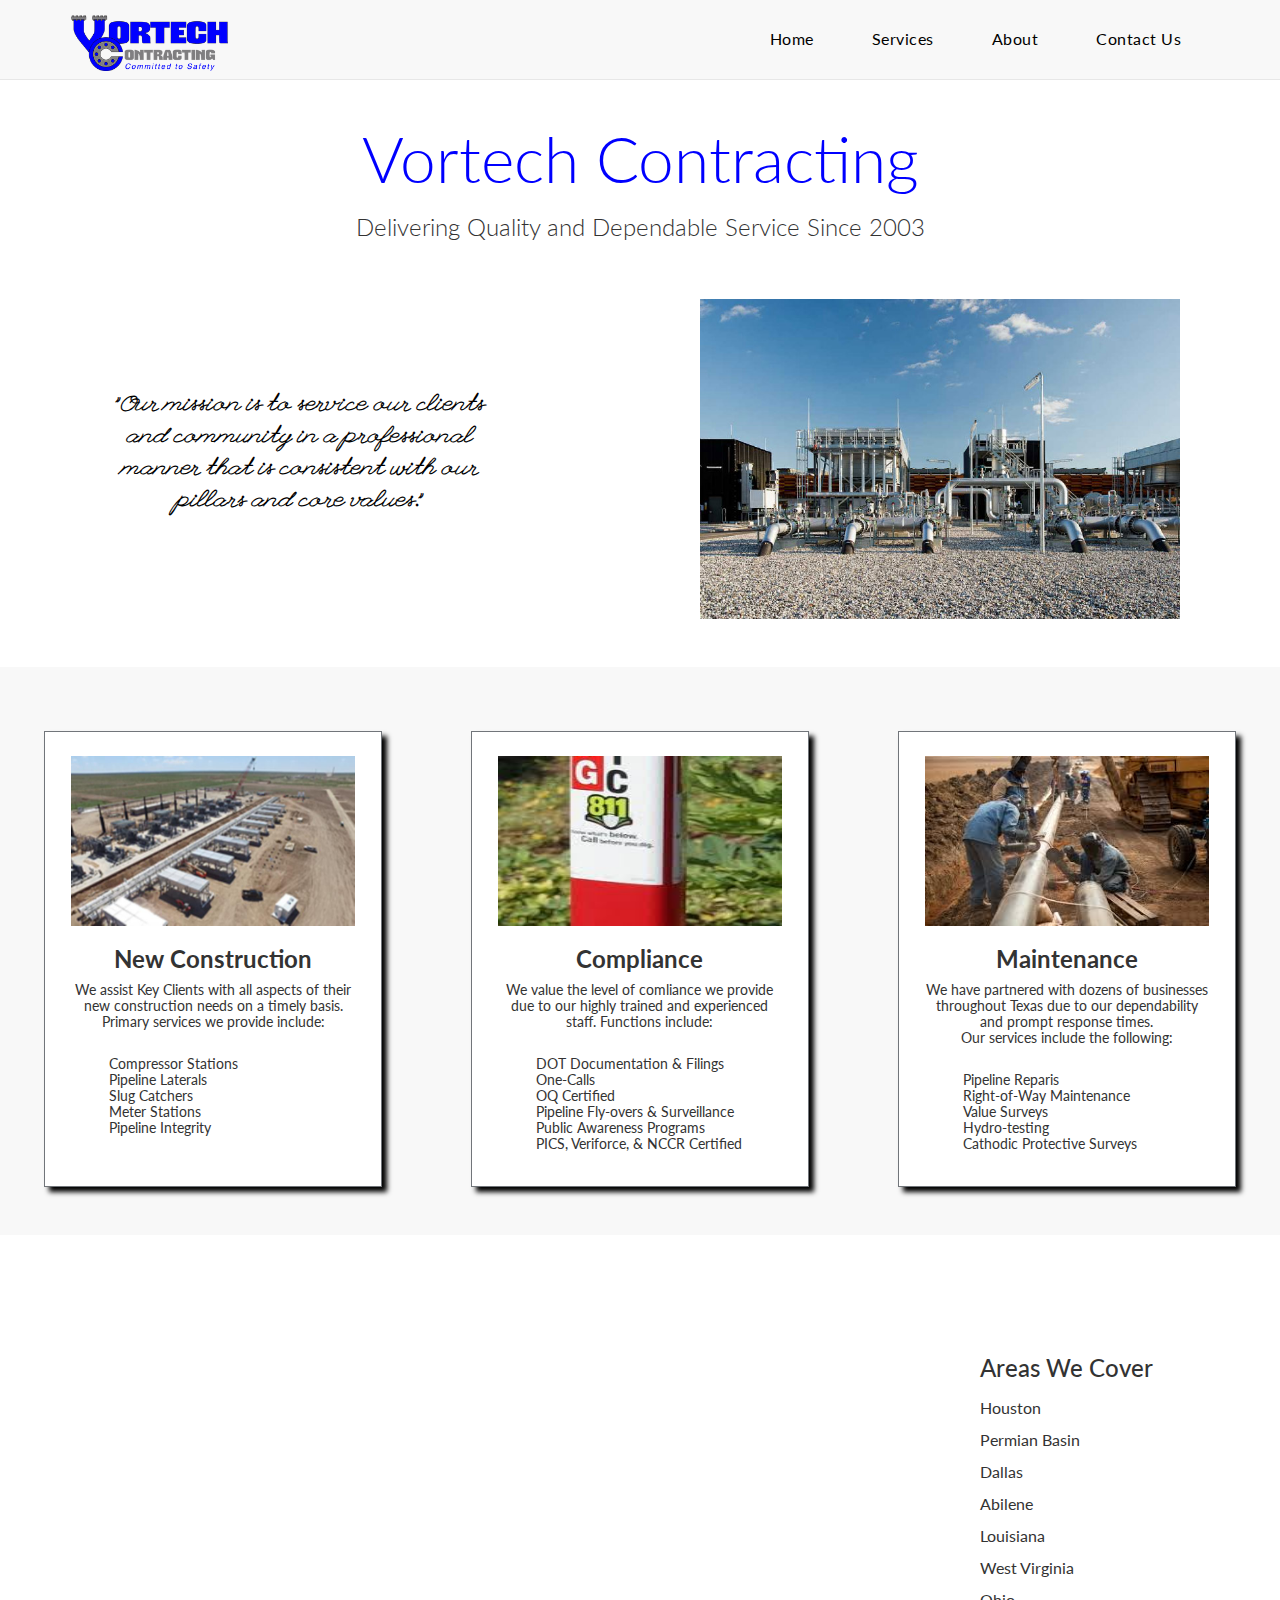
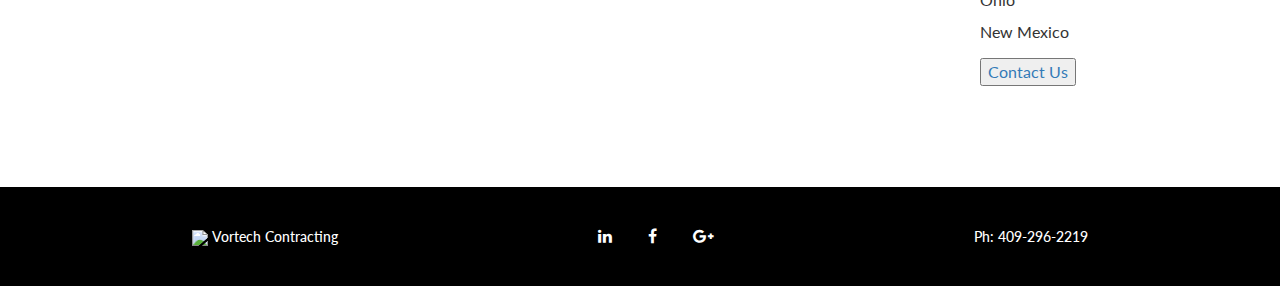
==== index.html @ 9f8675ac "finished footer" ====
<!DOCTYPE html>
<html>
  <head>
    <link href="https://fonts.googleapis.com/css?family=Lato:300,400" rel="stylesheet">
    <link href="https://fonts.googleapis.com/css?family=League+Script" rel="stylesheet">
    <link rel="stylesheet" href="./resources/font-awesome/css/font-awesome.min.css">
    <link rel="stylesheet" href="https://maxcdn.bootstrapcdn.com/bootstrap/3.3.7/css/bootstrap.min.css" integrity="sha384-BVYiiSIFeK1dGmJRAkycuHAHRg32OmUcww7on3RYdg4Va+PmSTsz/K68vbdEjh4u" crossorigin="anonymous">
    <link href="./resources/style.css" type="text/css" rel="stylesheet">
    <meta charset="utf-8">
    <title>Vortech Contracting</title>
  </head>
  <body>
    <nav class="navbar navbar-default navbar-fixed-top">
        <div class="container">
        <div class="navbar-header">
          <a class="navbar-brand" href="index.html">
            <img alt="Brand" src="./resources/Vortech.png">
          </a>
        </div>
        <ul class="nav navbar-nav pull-right">
          <li><a href="index.html">Home</a></li>
          <li><a href="services.html">Services</a></li>
          <li><a href="about.html">About</a></li>
          <li><a href="contact.html">Contact Us</a></li>

        </ul>
      </div>
    </nav>
    <section>
      <div class="container-fluid">
        <div class="mission-statement">
          <div class="mission">
            <h1>Vortech Contracting</h1>
        </div>
        <div class="since2003">
          <h3>Delivering Quality and Dependable Service Since 2003</h3>
        </div>
        </div>
      </div>
    </section>
    <section>
      <div class="main-photo">
        <div class="passion">
          <p>"Our mission is to service our clients and community in a professional manner that is consistent with our pillars and core values." <p>
      </div>
      <div>
        <img class="img-responsive" src="./resources/comp-sta5.png">
      </div>
      </div>
    </section>
    <section>
      <div class="vortech-services">
        <div class="construction service">
          <img class="center-block" src="./resources/comp-sta3.png">
          <h3>New Construction</h3>
          <p>We assist Key Clients with all aspects of their new construction needs on a timely basis. Primary services we provide include:</p>
          <ul>
            <li>Compressor Stations</li>
            <li>Pipeline Laterals</li>
            <li>Slug Catchers</li>
            <li>Meter Stations</li>
            <li>Pipeline Integrity</li>
          </ul>
        </div>
        <div class="compliance service">
          <img class="center-block" src="./resources/onecall2.png">
          <h3>Compliance</h3>
          <p>We value the level of comliance we provide due to our highly trained and experienced staff. Functions include:</p>
          <ul>
            <li>DOT Documentation & Filings</li>
            <li>One-Calls</li>
            <li>OQ Certified</li>
            <li>Pipeline Fly-overs & Surveillance</li>
            <li>Public Awareness Programs</li>
            <li>PICS, Veriforce, & NCCR Certified</li>
          </ul>
        </div>
        <div class="maintenance service">
          <img class="center-block" src="./resources/maintenance.png">
          <h3>Maintenance</h3>
          <p>We have partnered with dozens of businesses throughout Texas due to our dependability and prompt response times.<br> Our services include the following:</br></p>
          <ul>
            <li>Pipeline Reparis</li>
            <li>Right-of-Way Maintenance</li>
            <li>Value Surveys</li>
            <li>Hydro-testing</li>
            <li>Cathodic Protective Surveys</li>
          </ul>
        </div>
      </div>
    </section>
    <section>
      <div class="locations">
        <div class="iframe">
          <iframe src="https://www.google.com/maps/embed?pb=!1m18!1m12!1m3!1d3460.3535397711603!2d-94.3113015844351!3d29.85407638195206!2m3!1f0!2f0!3f0!3m2!1i1024!2i768!4f13.1!3m3!1m2!1s0x863edbd3975dce43%3A0xa893e57a7d023463!2sVector+Contracting+Inc!5e0!3m2!1sen!2sus!4v1493042987316" width="600" height="450" frameborder="0" style="border:0" allowfullscreen></iframe>
        </div>
        <div class="areas-covered">
          <h3>Areas We Cover</h3>
          <ul>
            <li>Houston</li>
            <li>Permian Basin</li>
            <li>Dallas</li>
            <li>Abilene</li>
            <li>Louisiana</li>
            <li>West Virginia</li>
            <li>Ohio</li>
            <li>New Mexico</li>
          </ul>
          <a href="contact.html"><button>
            Contact Us
          </button></a>
        </div>
        <!--<div class="business-hours">
          <h3>Business Hours</h3>
          <h5>Monday</h5>
          <h6>7:30AM - 6:00PM</h6>
          <h5>Tuesday</h5>
          <h6>7:30AM - 6:00PM</h6>
          <h5>Wednesday</h5>
          <h6>7:30AM - 6:00PM</h6>
          <h5>Thursday</h5>
          <h6>7:30AM - 6:00PM</h6>
          <h5>Friday</h5>
          <h6>7:30AM - 6:00PM</h6>
        </div>-->
      </div>
    </section>
    <footer>
      <div class="container">
        <div class="footer">
          <div class="footer-logo">
              <a href="index.html"><img src="./resources/vortech-logo.png"></a>
              <h5>Vortech Contracting</h5>
          </div>
          <div class="follow-us">
              <a href="#"><i class="fa fa-linkedin" aria-hidden="true"></i></a>
              <a href="#"><i class="fa fa-facebook" aria-hidden="true"></i></a>
              <a href="#"><i class="fa fa-google-plus" aria-hidden="true"></i></a>
          </div>
          <div class="address">
              <h5>Ph: 409-296-2219</h5>
          </div>
        </div>
      </div>
    </footer>
  </body>
</html>
---- resources/style.css ----
/* GLOBAL STYLING */

html, body{
  font-size: 16px;
  font-family: 'Lato', sans-serif;
}

.container-fluid{
  margin: 0;
  padding: 0;
}


/* BRANDING & NAVBAR SECTION */

.navbar-brand img{
  height: 3.5rem;
}

.navbar-default{
  height: 5rem;
}

.navbar .nav li{
  margin: .875rem .875rem;
  letter-spacing: 0.03rem;
  font-weight: 400;
}

.navbar .nav li a{
  color: #000;
}

.navbar .nav li a:hover{
  color: #fff;
  border-radius: 3px;
  background-color: #0000FF;
  transition: 700ms;
}


/* MISSION STATEMENT QUOTE */

.mission-statement{
  background-color: #FFF;
  margin-top: 5rem;
}

.since2003 h3{
  text-align: center;
  font-weight: 300;
}

.mission{
  padding: 1.5rem 0 0 0;
}

.mission h1{
  color: #0000FF;;
  text-align: center;
  font-size: 4rem;
  font-weight: 300;
}

.passion{
  max-width: 25rem;
  max-height: 25rem;
  /*background: rgba(0, 0, 0, .1)*/
}

.passion p{
  font-size: 1.5rem;
  color: black;
  font-weight: bold;
  text-align: center;
  line-height: 2rem;
  font-family: 'League Script', cursive;
}

/* MAIN PHOTO SECTION*/

.main-photo{
  display: flex;
  flex-wrap: wrap;
  justify-content: space-around;
  align-items: center;
  background-color: #FFF;
  padding: 3rem 0;
}

.main-photo img{
  max-width: 30rem;
}



/* SERVICES SECTION */

.vortech-services{
  display: flex;
  justify-content: space-around;
  flex-wrap: wrap;
  padding: 3rem 0;
  background-color: #F8F8F8;
}

.vortech-services ul{
  padding-top: 1rem;
}

.vortech-services li{
  list-style: none;
  text-align: left;
  font-size: 0.875rem;
  line-height: 1rem;
}

.vortech-services img{
  width: 284px;
  height: 170px;
}

.service{
  padding: 1.5rem;
  border: 1px solid #71757a;
  margin-top: 1rem;
  box-shadow: 5px 5px 5px #000;
  background-color: #fff;
}

.service h3{
  text-align: center;
  font-weight: bold;
}

.service p{
  text-align: center;
  font-size: 0.875rem;
  max-width: 18rem;
  line-height: 1rem;
}


/* Locations Section */

.locations{
  background-color: #FFF;
  padding: 3rem 0;
  display: flex;
  flex-wrap: wrap;
  justify-content: space-around;
  align-items: center;
}

.locations ul{
  list-style: none;
  line-height: 2rem;
  text-align: left;
  padding: 0;
}

.locations iframe{
  /*pointer-events: none;*/
  max-width: 100%;
}


/* FOOTER SECTION */

footer{
  background-color: #000;
  color: #FFF;
}

.footer{
  display: flex;
  justify-content: space-around;
  align-items: baseline;
  flex-wrap: wrap;
  padding: 2rem 0;
}

.footer h5{
  display: inline-block;
}

.follow-us a{
  padding: 0 1rem;
}

.footer img{
  max-width: 2rem;
}

.footer i:hover{
  color: #0000FF;
  transition: 800ms;
}

i{
  color: #FFF;
}
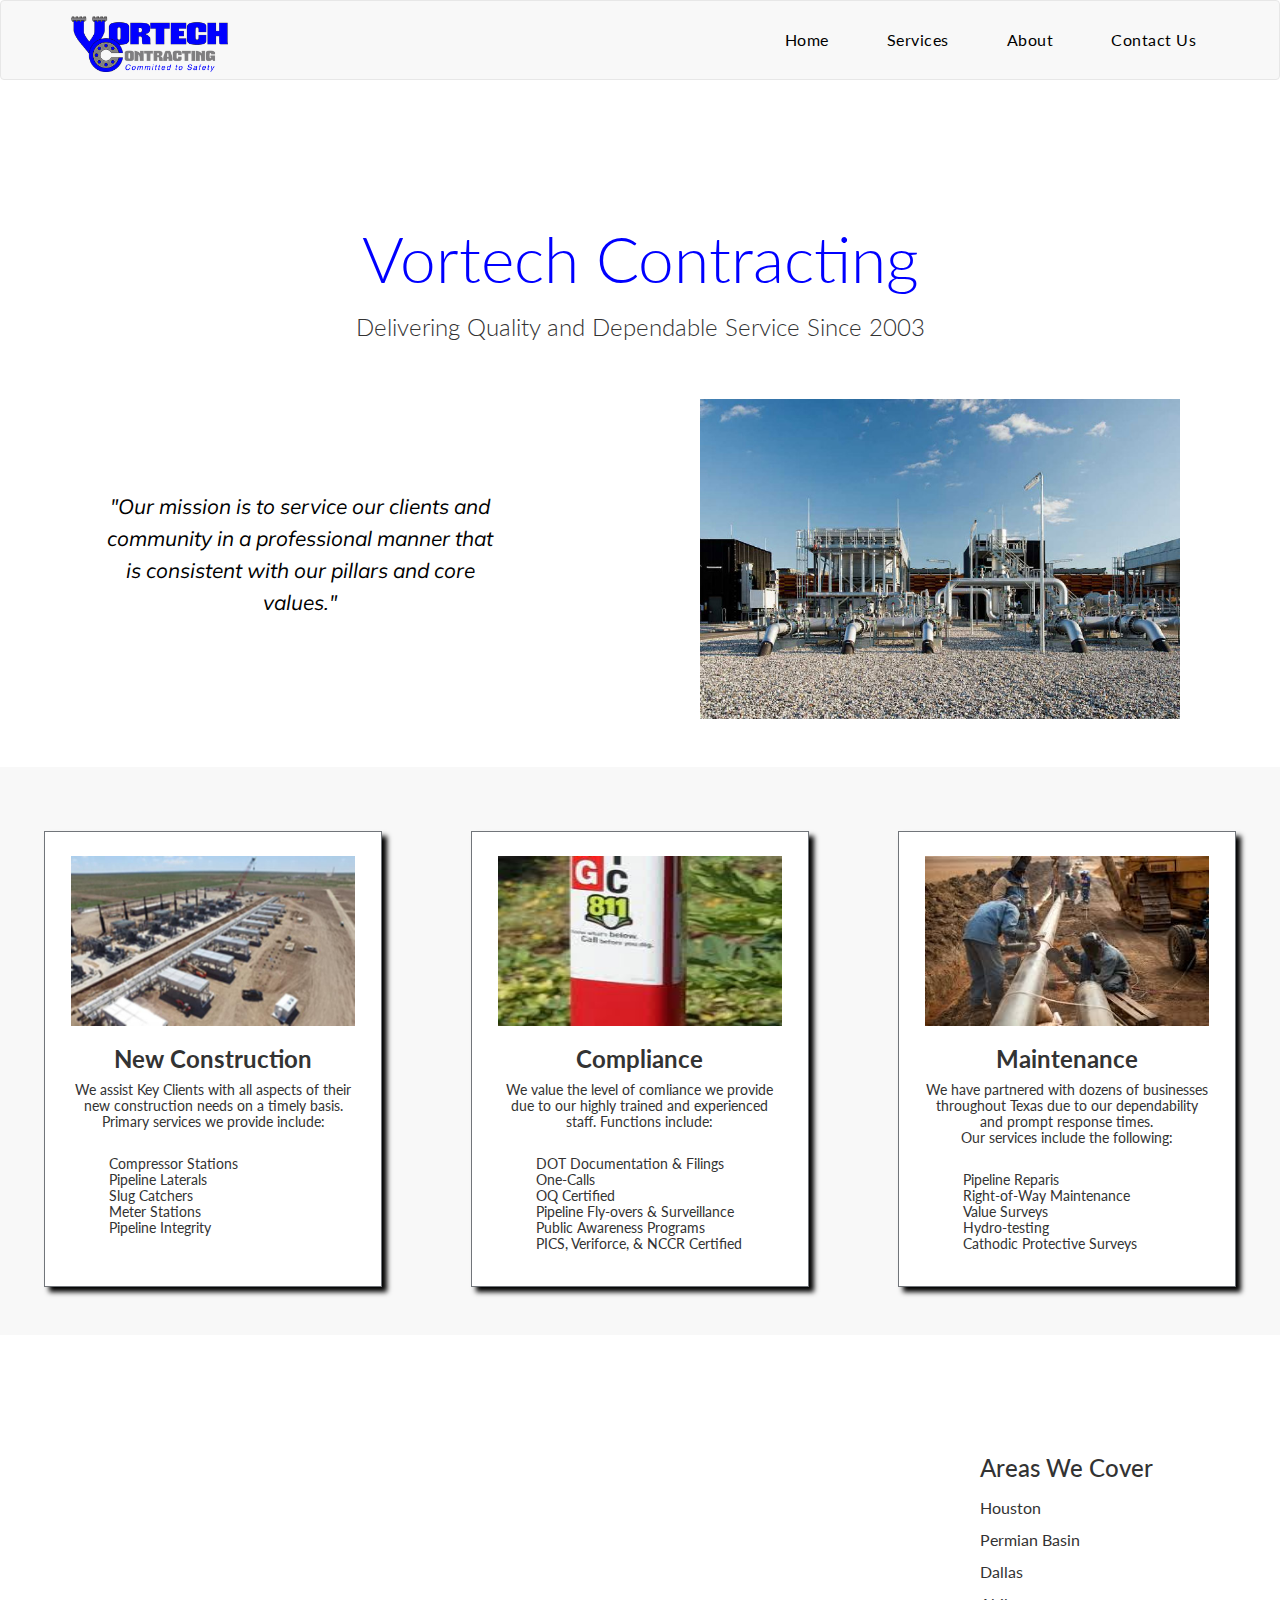
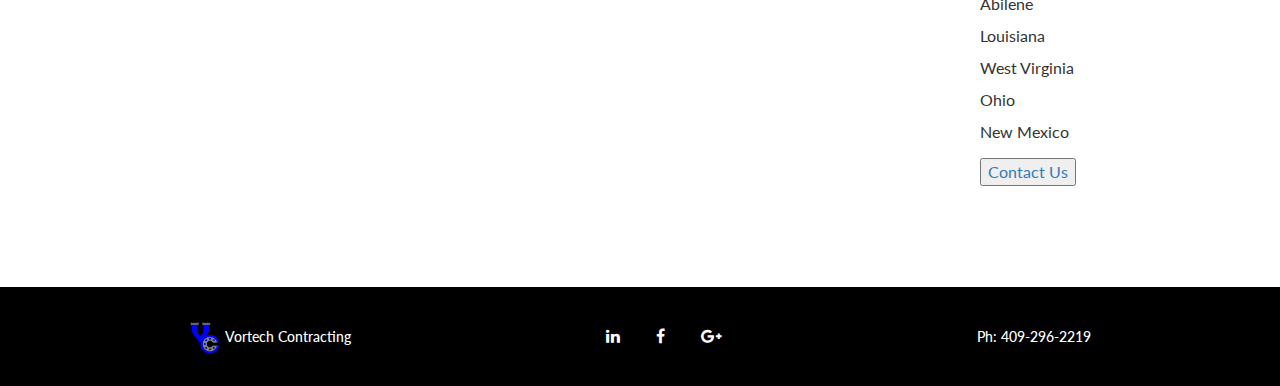
==== commit ef4826b4: "web responsive feature for menu bar has been added" ====
--- a/index.html
+++ b/index.html
@@ -2,7 +2,7 @@
 <html>
   <head>
     <link href="https://fonts.googleapis.com/css?family=Lato:300,400" rel="stylesheet">
-    <link href="https://fonts.googleapis.com/css?family=League+Script" rel="stylesheet">
+    <link href="https://fonts.googleapis.com/css?family=Muli:200i" rel="stylesheet">
     <link rel="stylesheet" href="./resources/font-awesome/css/font-awesome.min.css">
     <link rel="stylesheet" href="https://maxcdn.bootstrapcdn.com/bootstrap/3.3.7/css/bootstrap.min.css" integrity="sha384-BVYiiSIFeK1dGmJRAkycuHAHRg32OmUcww7on3RYdg4Va+PmSTsz/K68vbdEjh4u" crossorigin="anonymous">
     <link href="./resources/style.css" type="text/css" rel="stylesheet">
@@ -10,22 +10,21 @@
     <title>Vortech Contracting</title>
   </head>
   <body>
-    <nav class="navbar navbar-default navbar-fixed-top">
+    <nav class="navbar navbar-default">
         <div class="container">
         <div class="navbar-header">
           <a class="navbar-brand" href="index.html">
             <img alt="Brand" src="./resources/Vortech.png">
           </a>
         </div>
-        <ul class="nav navbar-nav pull-right">
-          <li><a href="index.html">Home</a></li>
-          <li><a href="services.html">Services</a></li>
-          <li><a href="about.html">About</a></li>
-          <li><a href="contact.html">Contact Us</a></li>
-
-        </ul>
-      </div>
-    </nav>
+          <ul class="nav navbar-nav navbar-right">
+            <li><a href="index.html">Home</a></li>
+            <li><a href="services.html">Services</a></li>
+            <li><a href="about.html">About</a></li>
+            <li><a href="contact.html">Contact Us</a></li>
+          </ul>
+        </div>
+      </nav>
     <section>
       <div class="container-fluid">
         <div class="mission-statement">
@@ -129,7 +128,7 @@
       <div class="container">
         <div class="footer">
           <div class="footer-logo">
-              <a href="index.html"><img src="./resources/vortech-logo.png"></a>
+              <a href="index.html"><img src="./resources/Vortech-logo.png"></a>
               <h5>Vortech Contracting</h5>
           </div>
           <div class="follow-us">
--- a/resources/style.css
+++ b/resources/style.css
@@ -1,5 +1,6 @@
 
 /* GLOBAL STYLING */
+
 
 html, body{
   font-size: 16px;
@@ -70,12 +71,12 @@
 }
 
 .passion p{
-  font-size: 1.5rem;
+  font-size: 1.3rem;
   color: black;
-  font-weight: bold;
+  font-style: italic;
   text-align: center;
   line-height: 2rem;
-  font-family: 'League Script', cursive;
+  font-family: 'Muli', sans-serif;
 }
 
 /* MAIN PHOTO SECTION*/
@@ -201,3 +202,16 @@
 i{
   color: #FFF;
 }
+
+/* Media Queries */
+
+@media only screen and (max-width: 765px) {
+
+.navbar ul{
+  text-align: center;
+  padding-top: 1.5rem;
+}
+
+.mission{
+  padding-top: 7rem;
+}
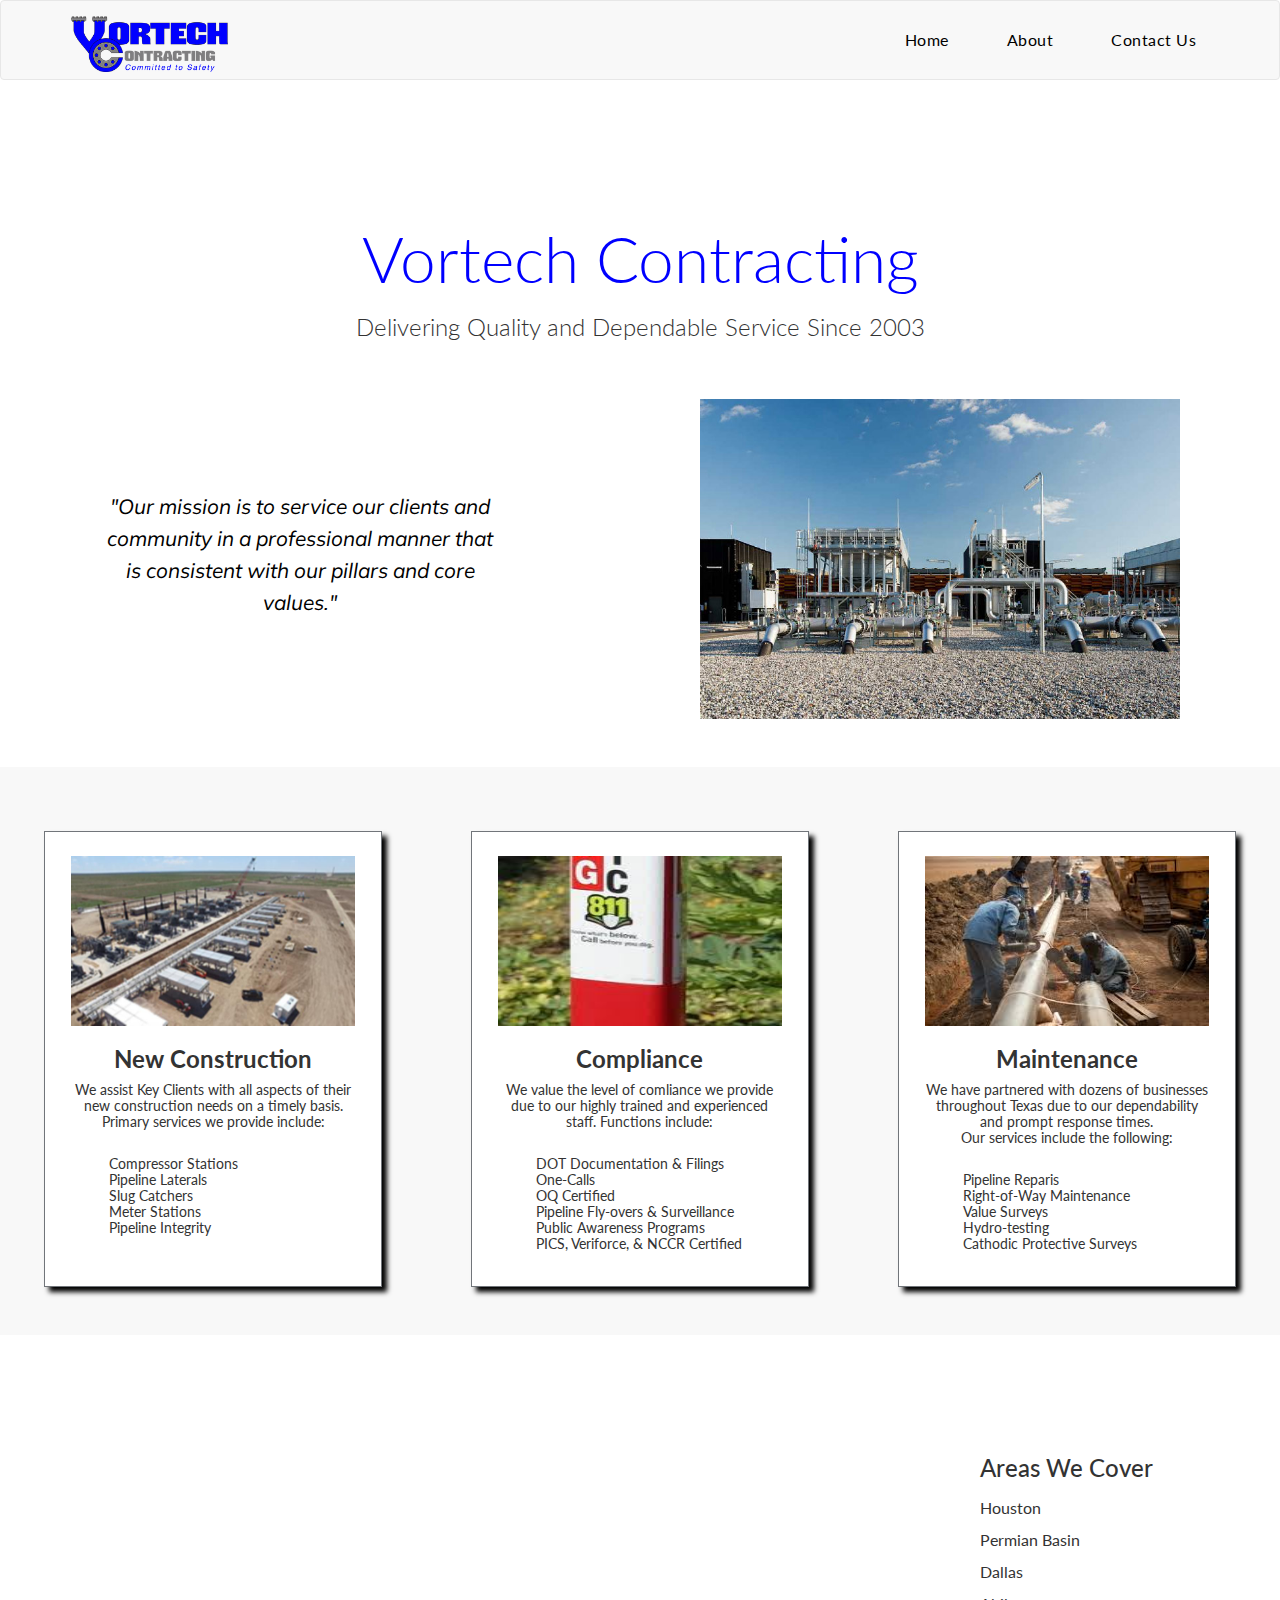
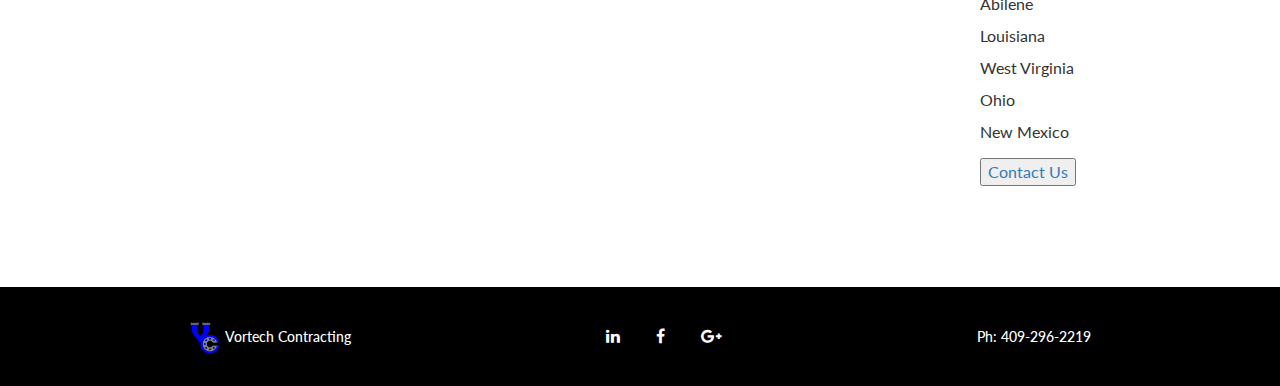
==== commit c71fc261: "added about page, need to center button on smaller screen, add media queries" ====
--- a/index.html
+++ b/index.html
@@ -5,7 +5,8 @@
     <link href="https://fonts.googleapis.com/css?family=Muli:200i" rel="stylesheet">
     <link rel="stylesheet" href="./resources/font-awesome/css/font-awesome.min.css">
     <link rel="stylesheet" href="https://maxcdn.bootstrapcdn.com/bootstrap/3.3.7/css/bootstrap.min.css" integrity="sha384-BVYiiSIFeK1dGmJRAkycuHAHRg32OmUcww7on3RYdg4Va+PmSTsz/K68vbdEjh4u" crossorigin="anonymous">
-    <link href="./resources/style.css" type="text/css" rel="stylesheet">
+    <meta name="viewport" content="width=device-width, initial-scale=1">
+    <link href="style.css" type="text/css" rel="stylesheet">
     <meta charset="utf-8">
     <title>Vortech Contracting</title>
   </head>
@@ -19,7 +20,6 @@
         </div>
           <ul class="nav navbar-nav navbar-right">
             <li><a href="index.html">Home</a></li>
-            <li><a href="services.html">Services</a></li>
             <li><a href="about.html">About</a></li>
             <li><a href="contact.html">Contact Us</a></li>
           </ul>
@@ -109,19 +109,6 @@
             Contact Us
           </button></a>
         </div>
-        <!--<div class="business-hours">
-          <h3>Business Hours</h3>
-          <h5>Monday</h5>
-          <h6>7:30AM - 6:00PM</h6>
-          <h5>Tuesday</h5>
-          <h6>7:30AM - 6:00PM</h6>
-          <h5>Wednesday</h5>
-          <h6>7:30AM - 6:00PM</h6>
-          <h5>Thursday</h5>
-          <h6>7:30AM - 6:00PM</h6>
-          <h5>Friday</h5>
-          <h6>7:30AM - 6:00PM</h6>
-        </div>-->
       </div>
     </section>
     <footer>
--- a/style.css
+++ b/style.css
@@ -0,0 +1,285 @@
+
+/* GLOBAL STYLING */
+
+
+html, body{
+  font-size: 16px;
+  font-family: 'Lato', sans-serif;
+  height: 100%;
+}
+
+.container-fluid{
+  margin: 0;
+  padding: 0;
+}
+
+
+/* BRANDING & NAVBAR SECTION */
+
+.navbar-brand img{
+  height: 3.5rem;
+}
+
+.navbar-default{
+  height: 5rem;
+}
+
+.navbar .nav li{
+  margin: .875rem .875rem;
+  letter-spacing: 0.03rem;
+  font-weight: 400;
+}
+
+.navbar .nav li a{
+  color: #000;
+}
+
+.navbar .nav li a:hover{
+  color: #fff;
+  border-radius: 3px;
+  background-color: #0000FF;
+  transition: 700ms;
+}
+
+
+/* MISSION STATEMENT QUOTE */
+
+.mission-statement{
+  background-color: #FFF;
+  margin-top: 5rem;
+}
+
+.since2003 h3{
+  text-align: center;
+  font-weight: 300;
+}
+
+.mission{
+  padding: 1.5rem 0 0 0;
+}
+
+.mission h1{
+  color: #0000FF;;
+  text-align: center;
+  font-size: 4rem;
+  font-weight: 300;
+}
+
+.passion{
+  max-width: 25rem;
+  max-height: 25rem;
+  /*background: rgba(0, 0, 0, .1)*/
+}
+
+.passion p{
+  font-size: 1.3rem;
+  color: black;
+  font-style: italic;
+  text-align: center;
+  line-height: 2rem;
+  font-family: 'Muli', sans-serif;
+}
+
+/* MAIN PHOTO SECTION*/
+
+.main-photo{
+  display: flex;
+  flex-wrap: wrap;
+  justify-content: space-around;
+  align-items: center;
+  background-color: #FFF;
+  padding: 3rem 0;
+}
+
+.main-photo img{
+  max-width: 30rem;
+}
+
+
+
+/* SERVICES SECTION */
+
+.vortech-services{
+  display: flex;
+  justify-content: space-around;
+  flex-wrap: wrap;
+  padding: 3rem 0;
+  background-color: #F8F8F8;
+}
+
+.vortech-services ul{
+  padding-top: 1rem;
+}
+
+.vortech-services li{
+  list-style: none;
+  text-align: left;
+  font-size: 0.875rem;
+  line-height: 1rem;
+}
+
+.vortech-services img{
+  width: 284px;
+  height: 170px;
+}
+
+.service{
+  padding: 1.5rem;
+  border: 1px solid #71757a;
+  margin-top: 1rem;
+  box-shadow: 5px 5px 5px #000;
+  background-color: #fff;
+}
+
+.service h3{
+  text-align: center;
+  font-weight: bold;
+}
+
+.service p{
+  text-align: center;
+  font-size: 0.875rem;
+  max-width: 18rem;
+  line-height: 1rem;
+}
+
+
+/* Locations Section */
+
+.locations{
+  background-color: #FFF;
+  padding: 3rem 0;
+  display: flex;
+  flex-wrap: wrap;
+  justify-content: space-around;
+  align-items: center;
+}
+
+.locations ul{
+  list-style: none;
+  line-height: 2rem;
+  text-align: left;
+  padding: 0;
+}
+
+.locations iframe{
+  /*pointer-events: none;*/
+  max-width: 100%;
+}
+
+
+/* FOOTER SECTION */
+
+footer{
+  background-color: #000;
+  color: #FFF;
+}
+
+
+.footer{
+  display: flex;
+  justify-content: space-around;
+  align-items: baseline;
+  flex-wrap: wrap;
+  padding: 2rem 0;
+}
+
+.footer h5{
+  display: inline-block;
+}
+
+.follow-us a{
+  padding: 0 1rem;
+}
+
+.footer img{
+  max-width: 2rem;
+}
+
+.footer i:hover{
+  color: #0000FF;
+  transition: 800ms;
+}
+
+i{
+  color: #FFF;
+}
+
+/* CONTACT PAGE */
+
+.contact-info{
+  padding: 3rem 0 8rem;;
+  text-align: center;
+}
+
+#footer{
+  bottom: 0;
+  left: 0;
+  right: 0;
+  position: fixed;
+  background-color: #000;
+  color: #FFF;
+  width: 100%;
+}
+
+
+/* About Us Page */
+
+.about-us{
+  padding-bottom: 2rem;
+}
+
+.about-us img{
+  margin: 2.5rem 0 0 0 ;
+  width: 18rem;
+  height: 14rem;
+}
+
+.owners{
+  padding: 1rem 0 1rem 0;
+}
+
+.about button{
+  margin: 0 0 3rem 0;
+}
+
+
+
+/* Media Queries */
+
+/*@media only screen and (min-device-width: 320px){
+
+.navbar ul{
+  text-align: center;
+  margin: 3rem 0;
+}
+
+.mission{
+  padding: 7rem 0;
+  }
+}
+
+@media only screen and (min-device-width: 768px){
+
+    ul li a{
+      font-size: .0875rem;
+      padding: .0875rem;
+    }
+
+    .navbar ul a{
+      text-align: center;
+      margin: 3rem 0;
+    }
+
+    .mission{
+      padding-top: 7rem;
+    }
+  }
+
+  @media only screen and (min-device-width: 992px){
+
+    .contact-info{
+      padding-bottom: 5rem;
+    }
+  }
+*/
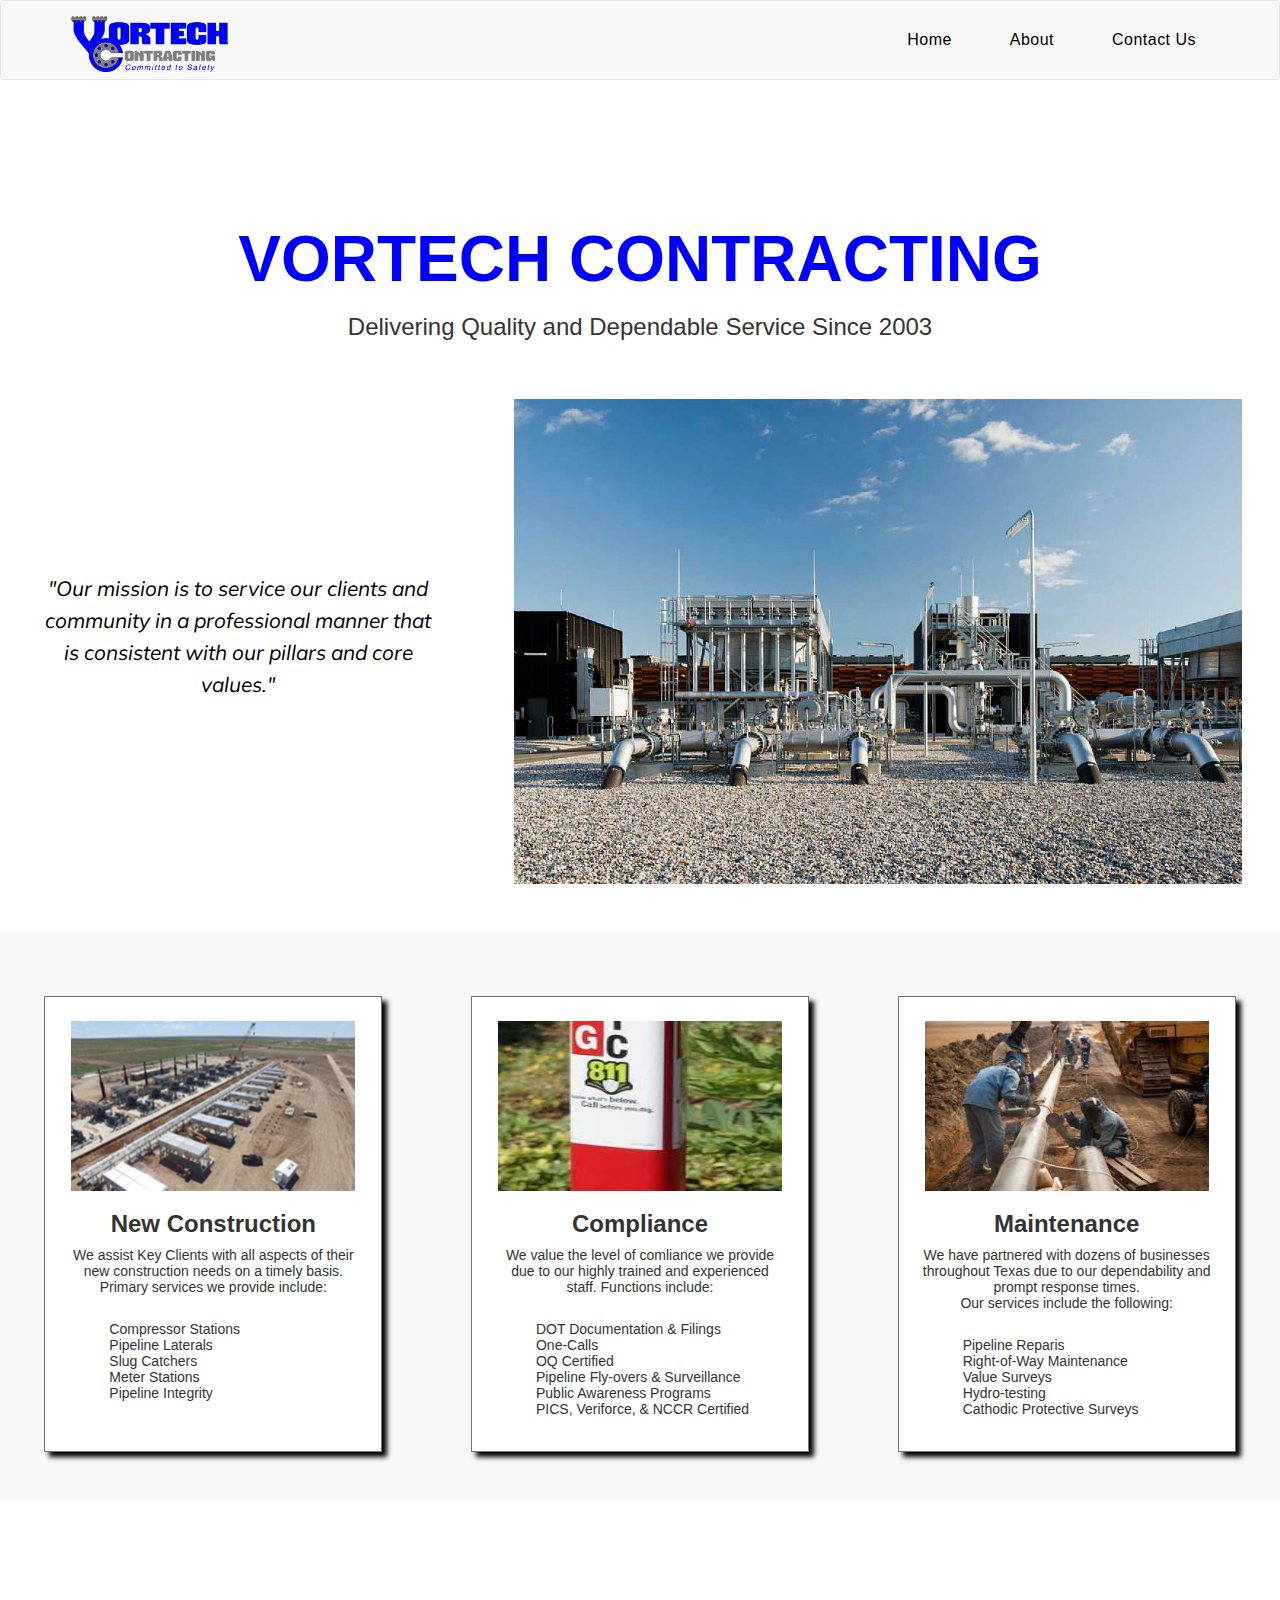
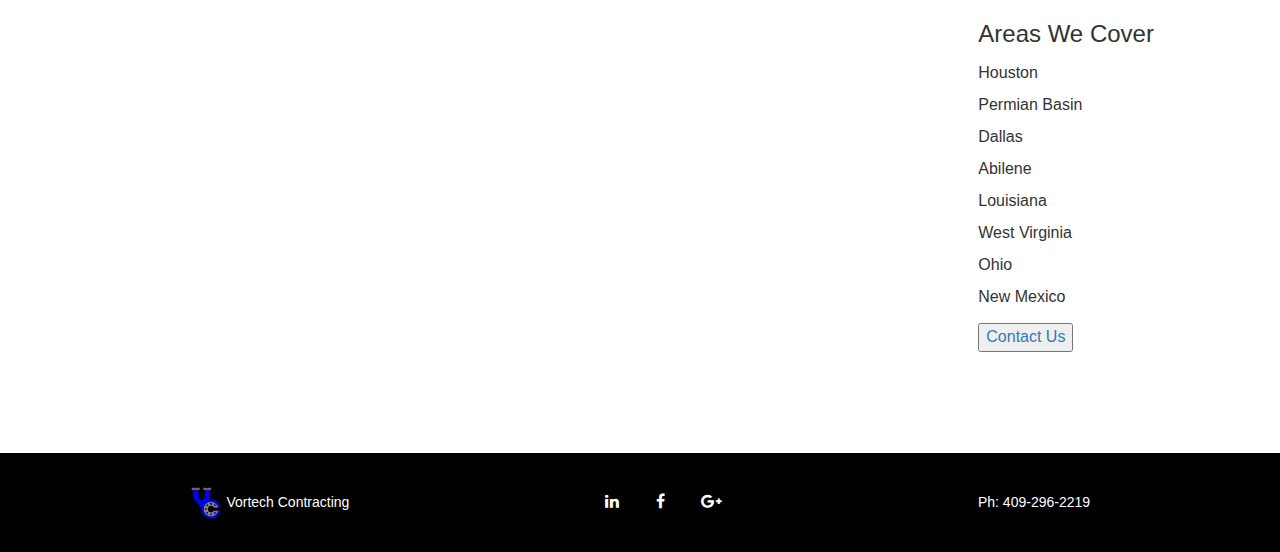
==== commit c0e3905e: "changed main font" ====
--- a/index.html
+++ b/index.html
@@ -1,6 +1,7 @@
 <!DOCTYPE html>
 <html>
   <head>
+    <link rel="icon" href="favicon.ico" type="image/x-icon">
     <link href="https://fonts.googleapis.com/css?family=Lato:300,400" rel="stylesheet">
     <link href="https://fonts.googleapis.com/css?family=Muli:200i" rel="stylesheet">
     <link rel="stylesheet" href="./resources/font-awesome/css/font-awesome.min.css">
--- a/style.css
+++ b/style.css
@@ -4,7 +4,7 @@
 
 html, body{
   font-size: 16px;
-  font-family: 'Lato', sans-serif;
+  font-family: 'Roboto', sans-serif;
   height: 100%;
 }
 
@@ -25,9 +25,10 @@
 }
 
 .navbar .nav li{
-  margin: .875rem .875rem;
+  margin: .875rem;
   letter-spacing: 0.03rem;
   font-weight: 400;
+  display: inline-block;
 }
 
 .navbar .nav li a{
@@ -62,7 +63,8 @@
   color: #0000FF;;
   text-align: center;
   font-size: 4rem;
-  font-weight: 300;
+  font-weight: bold;
+  text-transform: uppercase;
 }
 
 .passion{
@@ -90,11 +92,6 @@
   background-color: #FFF;
   padding: 3rem 0;
 }
-
-.main-photo img{
-  max-width: 30rem;
-}
-
 
 
 /* SERVICES SECTION */
@@ -216,7 +213,6 @@
   bottom: 0;
   left: 0;
   right: 0;
-  position: fixed;
   background-color: #000;
   color: #FFF;
   width: 100%;
@@ -245,41 +241,9 @@
 
 
 
-/* Media Queries */
-
-/*@media only screen and (min-device-width: 320px){
-
-.navbar ul{
-  text-align: center;
-  margin: 3rem 0;
-}
-
-.mission{
-  padding: 7rem 0;
+@media only screen and (min-device-width: 992px) {
+
+  .contact-info{
+    margin-bottom: 7rem;
   }
 }
-
-@media only screen and (min-device-width: 768px){
-
-    ul li a{
-      font-size: .0875rem;
-      padding: .0875rem;
-    }
-
-    .navbar ul a{
-      text-align: center;
-      margin: 3rem 0;
-    }
-
-    .mission{
-      padding-top: 7rem;
-    }
-  }
-
-  @media only screen and (min-device-width: 992px){
-
-    .contact-info{
-      padding-bottom: 5rem;
-    }
-  }
-*/
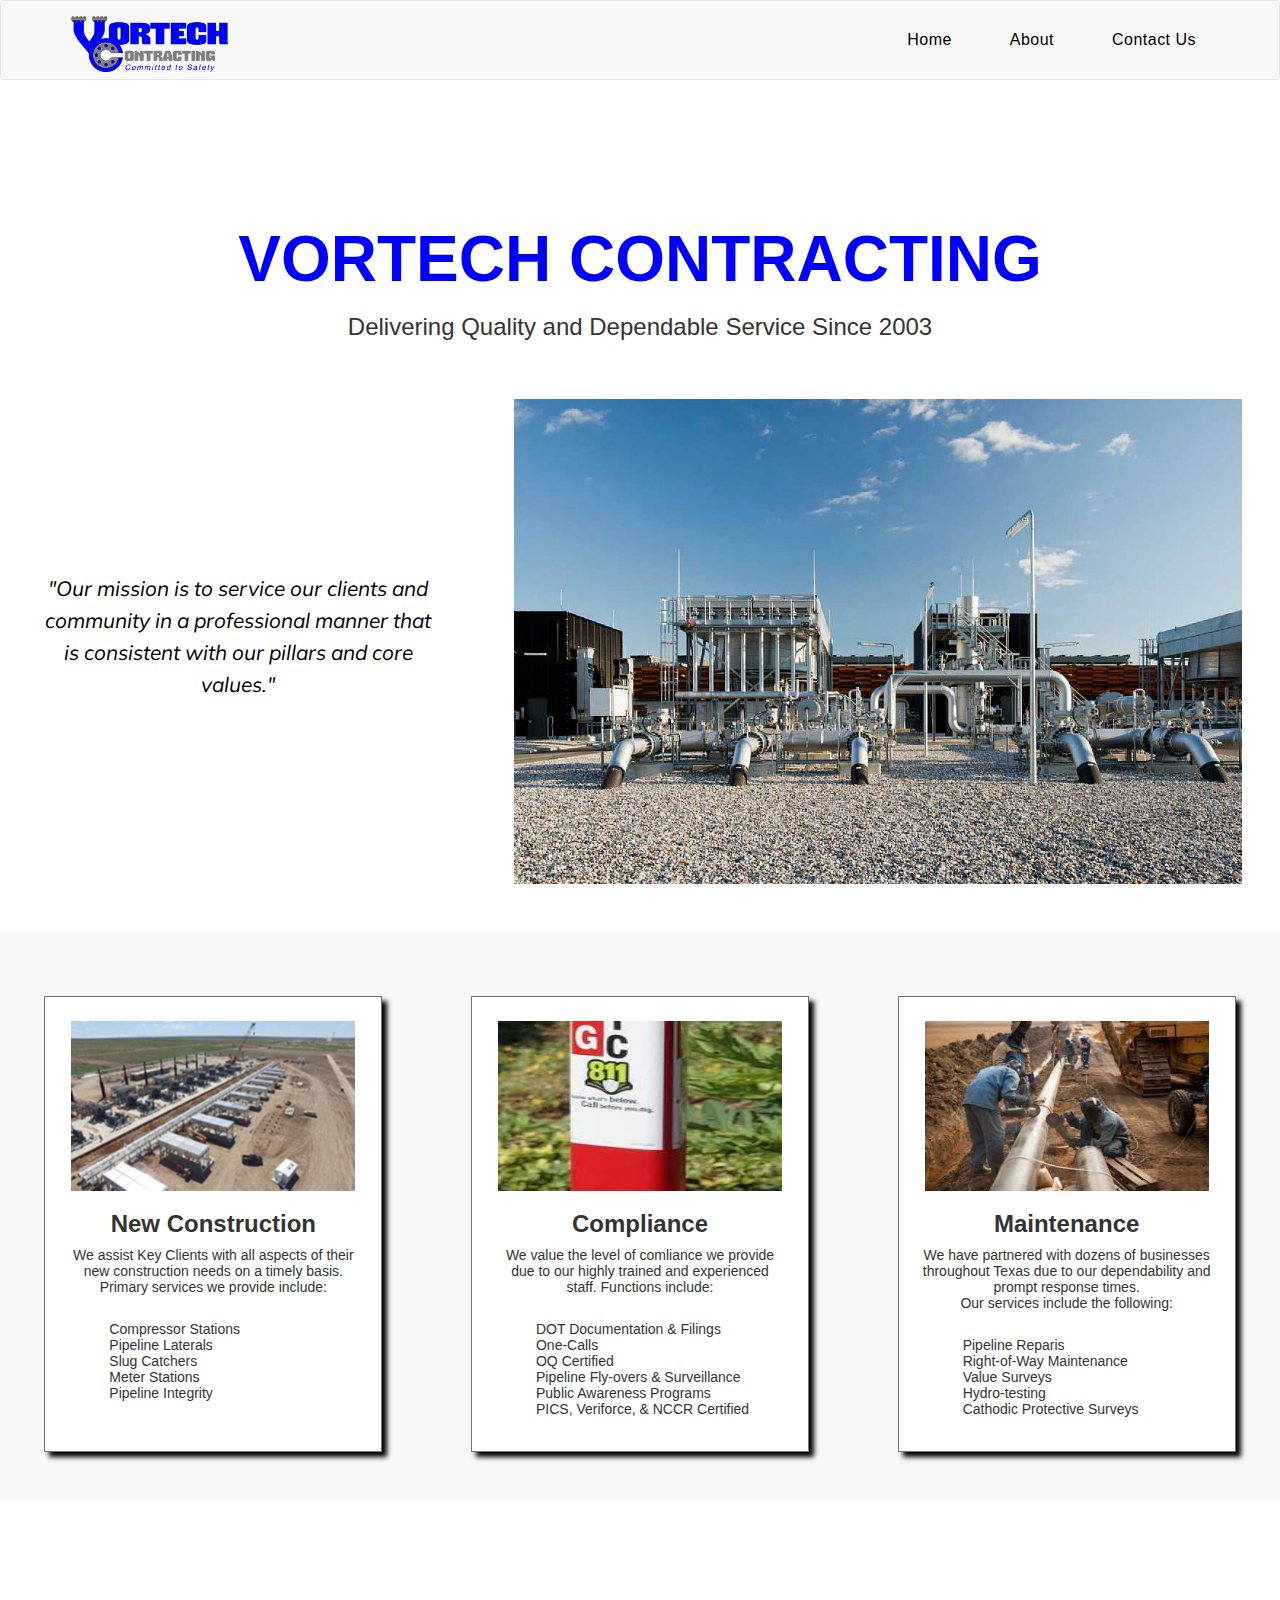
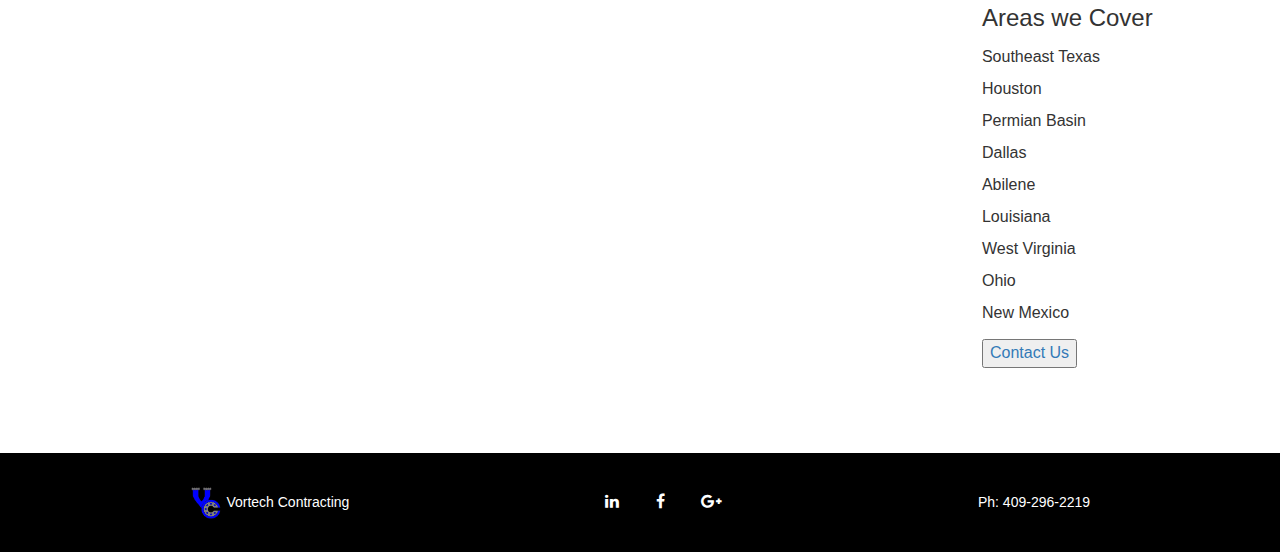
==== commit 29534dee: "last commit before presenting" ====
--- a/index.html
+++ b/index.html
@@ -95,8 +95,9 @@
           <iframe src="https://www.google.com/maps/embed?pb=!1m18!1m12!1m3!1d3460.3535397711603!2d-94.3113015844351!3d29.85407638195206!2m3!1f0!2f0!3f0!3m2!1i1024!2i768!4f13.1!3m3!1m2!1s0x863edbd3975dce43%3A0xa893e57a7d023463!2sVector+Contracting+Inc!5e0!3m2!1sen!2sus!4v1493042987316" width="600" height="450" frameborder="0" style="border:0" allowfullscreen></iframe>
         </div>
         <div class="areas-covered">
-          <h3>Areas We Cover</h3>
+          <h3>Areas we Cover</h3>
           <ul>
+            <li>Southeast Texas</li>
             <li>Houston</li>
             <li>Permian Basin</li>
             <li>Dallas</li>
